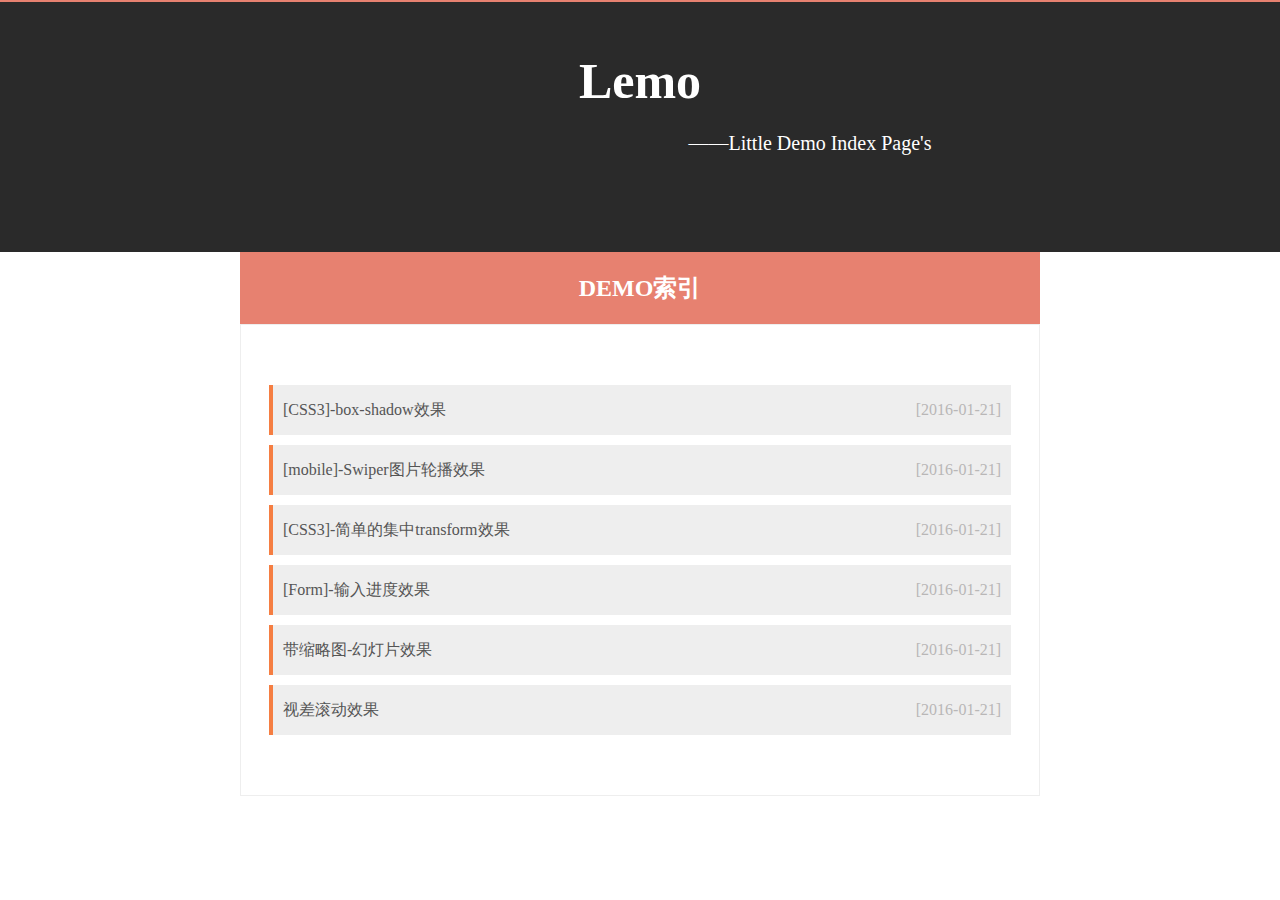
==== index.html @ 50ec5499 "modify index" ====
<!DOCTYPE html>
<html lang="en">
<head>
	<meta charset="UTF-8">
	<title>Lemo-Little demo Project page</title>
	<meta name="renderer" content="webkit">
	<link rel="stylesheet" href="css/trs_web_style.css"/>
	<link rel="stylesheet" href="css/index.css"/>
</head>
<body>
<div class="warp">
	<div class="header">
		<div class="logo">Lemo</div>
		<div class="subtitle">　　　　　　　　　　　　　　　——Little Demo Index Page's</div>
	</div>
	<div class="list">
		<div class="title">DEMO索引</div>
		<ul>
			<li><a href="CSS3  box-shadow.html" target="_blank">[CSS3]-box-shadow效果</a>[2016-01-21]</li>
			<li><a href="swiper-图片轮播.html" target="_blank">[mobile]-Swiper图片轮播效果</a>[2016-01-21]</li>
			<li><a href="CSS3-transform.html" target="_blank">[CSS3]-简单的集中transform效果</a>[2016-01-21]</li>
			<li><a href="时时显示输入进度.html" target="_blank">[Form]-输入进度效果</a>[2016-01-21]</li>
			<li><a href="幻灯片切换效果.html" target="_blank">带缩略图-幻灯片效果</a>[2016-01-21]</li>
			<li><a href="视差滚动.html" target="_blank">视差滚动效果</a>[2016-01-21]</li>
		</ul>
	</div>
	
</div>
</body>
</html>
---- css/trs_web_style.css ----
@charset "utf-8";
/* TRS WEB style 初始化样式 */
/* 初始化CSS */
/*
 {
	margin: 0px;
	padding: 0px;
}
*/
        body,div,dl,dt,dd,ul,ol,li,h1,h2,h3,h4,h5,h6,pre,code,form,fieldset,legend,input,textarea,p,blockquote,th,td { margin:0px; padding:0px; }
		body{font-size:12px;}

        fieldset, img { border:none; }
		em{font-style:normal;}
        img{border:0;vertical-align:middle;}
        ul, ol { list-style:none; }
		li{list-style-type:none;}
		p{word-wrap:break-word}
		h1, h2, h3, h4, h5, h6 { font-size:100%;}
		
        input { padding-top:0; padding-bottom:0;}
        select,input { vertical-align:middle; }
        table{border-collapse:collapse;border-spacing:0;}
		td{ padding:0px; margin:0px}

		#body_st{font-family:"宋体";}
		#body_wryh{font-family:"微软雅黑";}

        .clearzoom { zoom:1; }/*清除ie6的浮动*/
        .clearfix:after,.clearfix:before{
        	content: "";
			display: table;
			clear: both;
        }
        .clear{ clear:both;}
        .clearleft{ clear:left;}
		.clearright{ clear:right;}
		.left{ float:left;}
		.right{ float:right;}

	/* 链接的样式*/
		a{ text-decoration:none; color:#000;}
        a:hover{text-decoration:underline; }
		
        .hidden{visibility:hidden;}
		.visible{ visibility:visible;}
		.undis{display:none}
		.dis{display:block}
		.noborder{border:0;}

	/* margin left right top 1-20px  外边距*/
		.ml1{ margin-left:1px;}
		.ml2{ margin-left:2px;}
		.ml3{ margin-left:3px;}
		.ml4{ margin-left:4px;}
		.ml5{ margin-left:5px;}
		.ml6{ margin-left:6px;}
		.ml7{ margin-left:7px;}
		.ml8{ margin-left:8px;}
		.ml9{ margin-left:9px;}
		.ml10{ margin-left:10px;}
		.ml11{ margin-left:11px;}
		.ml12{ margin-left:12px;}
		.ml13{ margin-left:13px;}
		.ml14{ margin-left:14px;}
		.ml15{ margin-left:15px;}
		.ml16{ margin-left:16px;}
		.ml17{ margin-left:17px;}
		.ml18{ margin-left:18px;}
		.ml19{ margin-left:19px;}
		.ml20{ margin-left:20px;}
		
		.mr1{ margin-right:1px;}
		.mr2{ margin-right:2px;}
		.mr3{ margin-right:3px;}
		.mr4{ margin-right:4px;}
		.mr5{ margin-right:5px;}
		.mr6{ margin-right:6px;}
		.mr7{ margin-right:7px;}
		.mr8{ margin-right:8px;}
		.mr9{ margin-right:9px;}
		.mr10{ margin-right:10px;}
		.mr11{ margin-right:11px;}
		.mr12{ margin-right:12px;}
		.mr13{ margin-right:13px;}
		.mr14{ margin-right:14px;}
		.mr15{ margin-right:15px;}
		.mr16{ margin-right:16px;}
		.mr17{ margin-right:17px;}
		.mr18{ margin-right:18px;}
		.mr19{ margin-right:19px;}
		.mr20{ margin-right:20px;}
		
		.mt1{ margin-top:1px;}
		.mt2{ margin-top:2px;}
		.mt3{ margin-top:3px;}
		.mt4{ margin-top:4px;}
		.mt5{ margin-top:5px;}
		.mt6{ margin-top:6px;}
		.mt7{ margin-top:7px;}
		.mt8{ margin-top:8px;}
		.mt9{ margin-top:9px;}
		.mt10{ margin-top:10px;}
		.mt11{ margin-top:11px;}
		.mt12{ margin-top:12px;}
		.mt13{ margin-top:13px;}
		.mt14{ margin-top:14px;}
		.mt15{ margin-top:15px;}
		.mt16{ margin-top:16px;}
		.mt17{ margin-top:17px;}
		.mt18{ margin-top:18px;}
		.mt19{ margin-top:19px;}
		.mt20{ margin-top:20px;}
	
	/* 高度*/
		.h14{height:14px;} 
		.h16{height:16px;} 
		.h18{height:18px;} 
		.h20{height:20px;} 
		.h22{height:22px;} 
		.h24{height:24px;}


/*文本样式*/
    /*行高*/
            .line_22 {line-height:22px;}
            .line_24 {line-height:24px;}
            .line_26 {line-height:26px;}
            .line_28 {line-height:28px;}
            .line_30 {line-height:30px;}
            .line_35 {line-height:35px;}

	/*文本样式*/
			.font12{ font-size:12px;}
			.font14{ font-size:14px;}
			.font16{ font-size:16px;}
			.font18{ font-size:18px;}
			.font20{ font-size:20px;}
			.fb{ font-weight:bold;}
			.fn{font-weight:normal;}
			.ind{text-indent:2em}

			.t_left{text-align:left;}/*居左*/
            .t_center{text-align:center;}/*居中*/
            .t_right{text-align:right;}/*居右*/

	/*主题宽度*/
		#container_1000{ width:1000px; margin:0px auto;}

    /*** 标题*/
        

    /**** 内容*/
        

    /**** footer*/
        #footer{width:1000px; overflow:hidden; text-align:center;}
        #footer p{line-height:20px;}
        #footer p a:link,.footer p a:visited{text-decoration:none;}
        #footer p a:hover,.footer p a:active{text-decoration:underline;}
        #footer .ft-info{padding:7px 0;margin-bottom: 10px;}
        #footer .ft-info a:hover,.footer .ft-info a:active{text-decoration:underline;}
        #footer .ft-list{margin:10px 0 8px 0;width:100%;height:50px;}
        #footer .ft-list li{float:left;display: inline;margin:0 1px 0 0;}
---- css/index.css ----
@charset "utf-8";

.warp{ width: 100%; font-family: "microsoft yahei";}

.header{ height: 250px; width: 100%; background-color: #2a2a2a; border-top: #E78170 2px solid;
  text-align: center; color: #fff;
}
.header .logo{ font-size: 50px; padding: 50px 0 20px; font-weight: bold;}
.header .subtitle{ font-size: 20px; text-align: center; text-indent: 2em;}

.list{ width: 800px; margin: 0 auto; }
.title{ text-align: center; font-size: 24px; padding: 20px 0; color: #fff; font-weight: bold; background-color: #E78170;}
.list ul{ width: 798px; padding: 50px 0; border:1px solid #eee;}
.list li{ width: 90%; margin: 10px auto; height: 50px; line-height: 50px; padding: 0 10px; font-size: 16px; text-align: right; overflow: hidden; 
	border-left: 4px solid #f57e42; background-color: #eee; color: #B9B7B7;}
.list li a{ float: left; color: #555555;}
.list li a:hover{ color: #f57e42;}
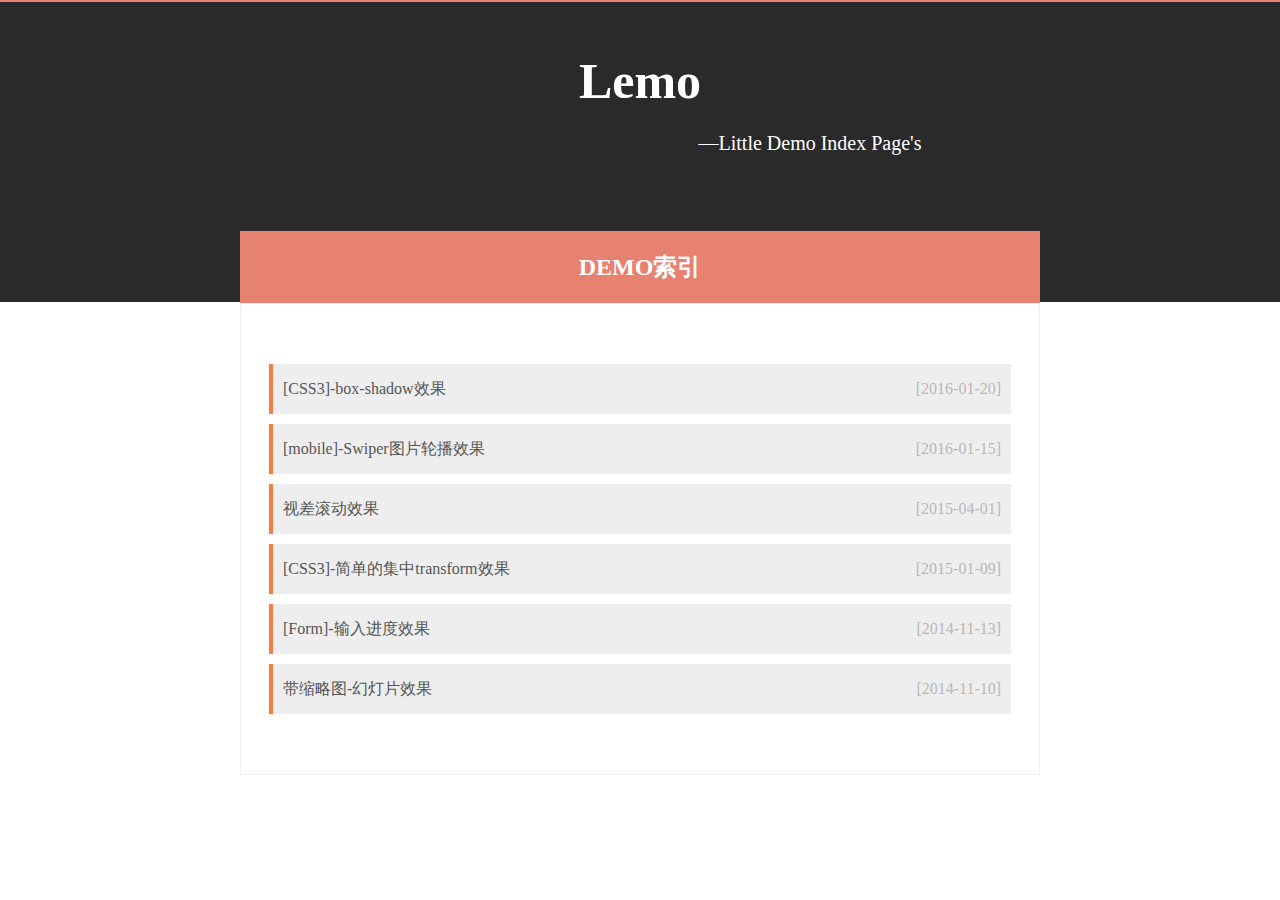
==== commit 8c83b68a: "update index" ====
--- a/index.html
+++ b/index.html
@@ -11,17 +11,17 @@
 <div class="warp">
 	<div class="header">
 		<div class="logo">Lemo</div>
-		<div class="subtitle">　　　　　　　　　　　　　　　——Little Demo Index Page's</div>
+		<div class="subtitle">　　　　　　　　　　　　　　　—Little Demo Index Page's</div>
 	</div>
 	<div class="list">
 		<div class="title">DEMO索引</div>
 		<ul>
-			<li><a href="CSS3  box-shadow.html" target="_blank">[CSS3]-box-shadow效果</a>[2016-01-21]</li>
-			<li><a href="swiper-图片轮播.html" target="_blank">[mobile]-Swiper图片轮播效果</a>[2016-01-21]</li>
-			<li><a href="CSS3-transform.html" target="_blank">[CSS3]-简单的集中transform效果</a>[2016-01-21]</li>
-			<li><a href="时时显示输入进度.html" target="_blank">[Form]-输入进度效果</a>[2016-01-21]</li>
-			<li><a href="幻灯片切换效果.html" target="_blank">带缩略图-幻灯片效果</a>[2016-01-21]</li>
-			<li><a href="视差滚动.html" target="_blank">视差滚动效果</a>[2016-01-21]</li>
+			<li><a href="CSS3  box-shadow.html">[CSS3]-box-shadow效果</a>[2016-01-20]</li>
+			<li><a href="swiper-图片轮播.html">[mobile]-Swiper图片轮播效果</a>[2016-01-15]</li>
+			<li><a href="视差滚动.html">视差滚动效果</a>[2015-04-01]</li>
+			<li><a href="CSS3-transform.html">[CSS3]-简单的集中transform效果</a>[2015-01-09]</li>
+			<li><a href="时时显示输入进度.html">[Form]-输入进度效果</a>[2014-11-13]</li>
+			<li><a href="幻灯片切换效果.html">带缩略图-幻灯片效果</a>[2014-11-10]</li>
 		</ul>
 	</div>
 	
--- a/css/index.css
+++ b/css/index.css
@@ -2,13 +2,13 @@
 
 .warp{ width: 100%; font-family: "microsoft yahei";}
 
-.header{ height: 250px; width: 100%; background-color: #2a2a2a; border-top: #E78170 2px solid;
+.header{ height: 300px; width: 100%; background-color: #2a2a2a; border-top: #E78170 2px solid;
   text-align: center; color: #fff;
 }
 .header .logo{ font-size: 50px; padding: 50px 0 20px; font-weight: bold;}
 .header .subtitle{ font-size: 20px; text-align: center; text-indent: 2em;}
 
-.list{ width: 800px; margin: 0 auto; }
+.list{ width: 800px; margin: 0 auto; margin-top: -71px; }
 .title{ text-align: center; font-size: 24px; padding: 20px 0; color: #fff; font-weight: bold; background-color: #E78170;}
 .list ul{ width: 798px; padding: 50px 0; border:1px solid #eee;}
 .list li{ width: 90%; margin: 10px auto; height: 50px; line-height: 50px; padding: 0 10px; font-size: 16px; text-align: right; overflow: hidden; 
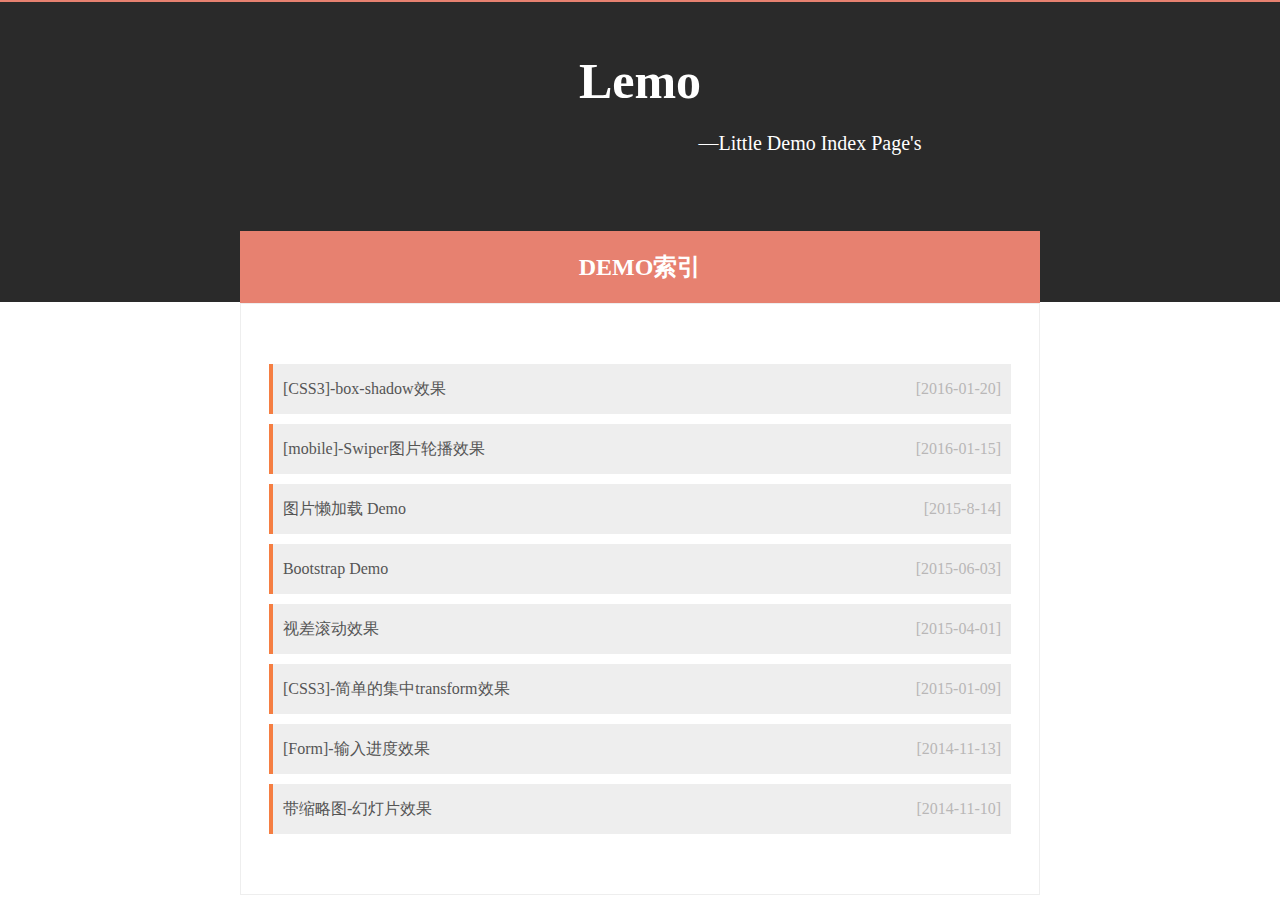
==== commit b0350e65: "add demo" ====
--- a/index.html
+++ b/index.html
@@ -18,6 +18,8 @@
 		<ul>
 			<li><a href="CSS3  box-shadow.html">[CSS3]-box-shadow效果</a>[2016-01-20]</li>
 			<li><a href="swiper-图片轮播.html">[mobile]-Swiper图片轮播效果</a>[2016-01-15]</li>
+			<li><a href="lazyload-demo.html">图片懒加载 Demo</a>[2015-8-14]</li>
+			<li><a href="Bootstrap_demo.html">Bootstrap Demo</a>[2015-06-03]</li>
 			<li><a href="视差滚动.html">视差滚动效果</a>[2015-04-01]</li>
 			<li><a href="CSS3-transform.html">[CSS3]-简单的集中transform效果</a>[2015-01-09]</li>
 			<li><a href="时时显示输入进度.html">[Form]-输入进度效果</a>[2014-11-13]</li>
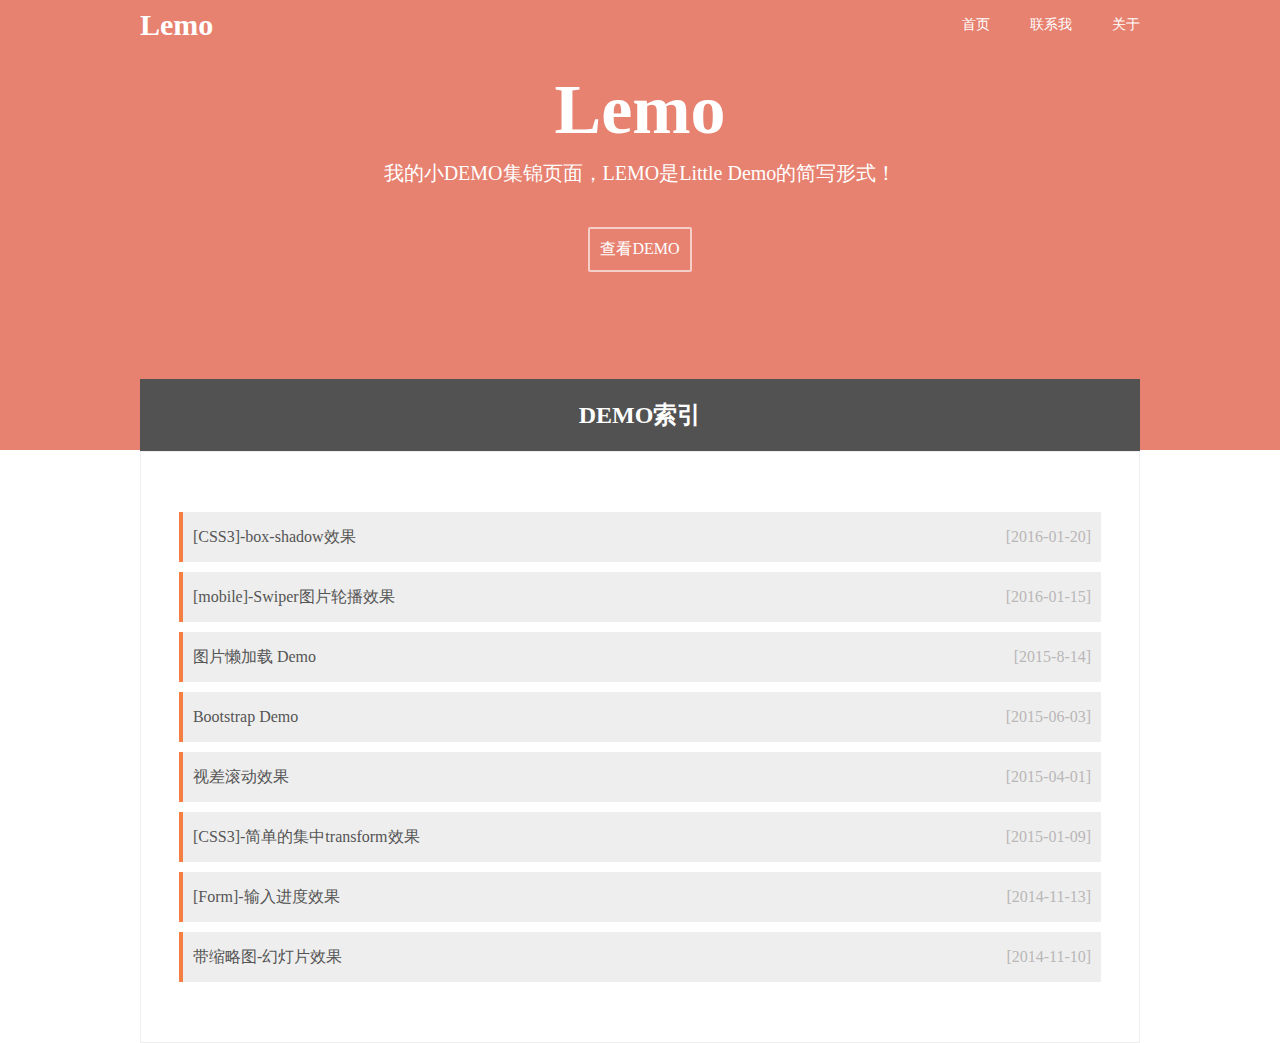
==== commit 2793390b: "modify index page" ====
--- a/index.html
+++ b/index.html
@@ -10,8 +10,18 @@
 <body>
 <div class="warp">
 	<div class="header">
-		<div class="logo">Lemo</div>
-		<div class="subtitle">　　　　　　　　　　　　　　　—Little Demo Index Page's</div>
+		<div class="topBarBox">
+			<div class="topBar">
+				<div class="logo">Lemo</div>
+				<div class="about"><a href="#">首页</a><a href="http://blog.isbox.me/" target="_blank">联系我</a><a href="###">关于Lemo</a></div>
+			</div>
+		</div>
+		<div class="bannerWord">
+			<div class="logoTitle">Lemo</div>
+			<div class="subScribe">我的小DEMO集锦页面，LEMO是Little Demo的简写形式！</div>
+			<div class="btn">查看DEMO</div>
+		</div>
+		
 	</div>
 	<div class="list">
 		<div class="title">DEMO索引</div>
--- a/css/index.css
+++ b/css/index.css
@@ -2,15 +2,23 @@
 
 .warp{ width: 100%; font-family: "microsoft yahei";}
 
-.header{ height: 300px; width: 100%; background-color: #2a2a2a; border-top: #E78170 2px solid;
-  text-align: center; color: #fff;
-}
-.header .logo{ font-size: 50px; padding: 50px 0 20px; font-weight: bold;}
-.header .subtitle{ font-size: 20px; text-align: center; text-indent: 2em;}
+.header{ height: 450px; width: 100%; background-color: #E78170; color: #fff;}
+.topBarBox{ width: 100%;position: fixed; background-color: #E78170;}
+.topBar{ height: 50px; line-height: 50px; overflow: hidden; width: 1000px; margin: 0 auto;}
+.topBar .logo{ font-size: 30px; font-weight: bold; width: 200px; float: left; text-align: left;}
+.topBar .about{ font-size: 14px; width: 250px; float: right; text-align: right;}
+.topBar .about a{ color: #fff; padding: 0 20px;}
 
-.list{ width: 800px; margin: 0 auto; margin-top: -71px; }
-.title{ text-align: center; font-size: 24px; padding: 20px 0; color: #fff; font-weight: bold; background-color: #E78170;}
-.list ul{ width: 798px; padding: 50px 0; border:1px solid #eee;}
+.bannerWord{width: 1000px; margin: 0 auto; text-align: center;  padding-top: 60px;}
+.bannerWord .logoTitle{ font-size: 70px;  font-weight: bold; margin: 10px auto;}
+.subScribe{ font-size: 20px; margin: 10px auto;}
+.bannerWord .btn{ font-size: 16px; width: 100px; border:2px solid rgba(255, 255, 255, 0.62); border-radius: 2px;
+ cursor: pointer; margin: 10px auto; margin-top: 40px; padding: 10px 0;}
+ .bannerWord .btn:hover{ border-color: #fff; }
+
+.list{ width: 1000px; margin: 0 auto; margin-top: -71px; }
+.title{ text-align: center; font-size: 24px; padding: 20px 0; color: #fff; font-weight: bold; background-color: #525252;}
+.list ul{ width: 998px; padding: 50px 0; border:1px solid #eee;}
 .list li{ width: 90%; margin: 10px auto; height: 50px; line-height: 50px; padding: 0 10px; font-size: 16px; text-align: right; overflow: hidden; 
 	border-left: 4px solid #f57e42; background-color: #eee; color: #B9B7B7;}
 .list li a{ float: left; color: #555555;}
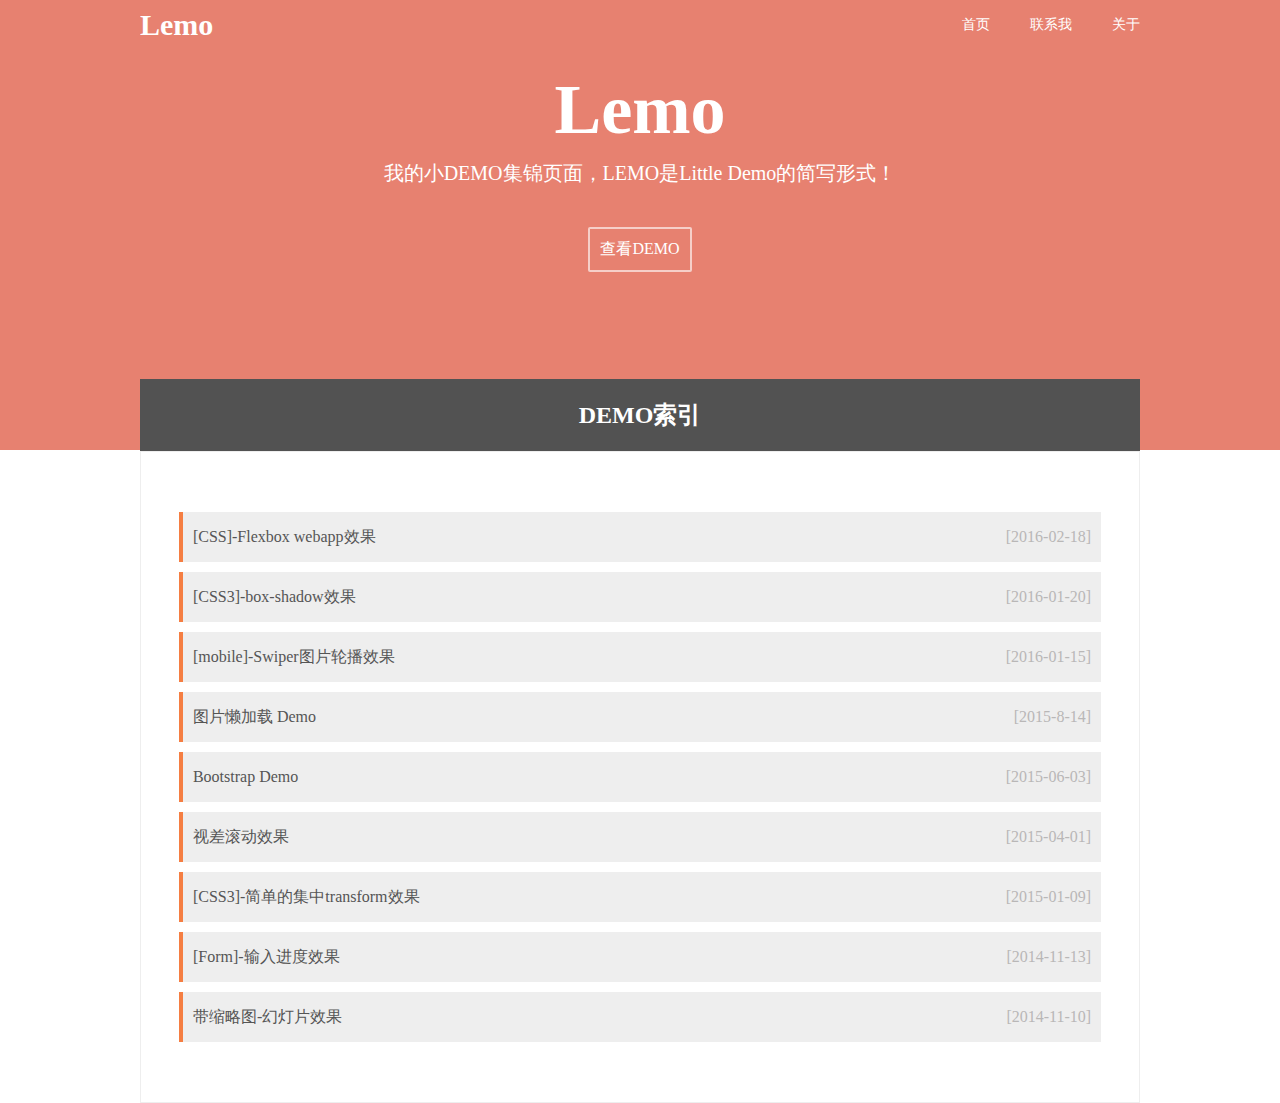
==== commit 98ba6672: "add url" ====
--- a/index.html
+++ b/index.html
@@ -26,14 +26,15 @@
 	<div class="list">
 		<div class="title">DEMO索引</div>
 		<ul>
-			<li><a href="CSS3  box-shadow.html">[CSS3]-box-shadow效果</a>[2016-01-20]</li>
-			<li><a href="swiper-图片轮播.html">[mobile]-Swiper图片轮播效果</a>[2016-01-15]</li>
-			<li><a href="lazyload-demo.html">图片懒加载 Demo</a>[2015-8-14]</li>
-			<li><a href="Bootstrap_demo.html">Bootstrap Demo</a>[2015-06-03]</li>
-			<li><a href="视差滚动.html">视差滚动效果</a>[2015-04-01]</li>
-			<li><a href="CSS3-transform.html">[CSS3]-简单的集中transform效果</a>[2015-01-09]</li>
-			<li><a href="时时显示输入进度.html">[Form]-输入进度效果</a>[2014-11-13]</li>
-			<li><a href="幻灯片切换效果.html">带缩略图-幻灯片效果</a>[2014-11-10]</li>
+			<li><a href="CSS-Flex_demo" target="_blank">[CSS]-Flexbox webapp效果</a>[2016-02-18]</li>
+			<li><a href="CSS3  box-shadow.html" target="_blank">[CSS3]-box-shadow效果</a>[2016-01-20]</li>
+			<li><a href="swiper-图片轮播.html" target="_blank">[mobile]-Swiper图片轮播效果</a>[2016-01-15]</li>
+			<li><a href="lazyload-demo.html" target="_blank">图片懒加载 Demo</a>[2015-8-14]</li>
+			<li><a href="Bootstrap_demo.html" target="_blank">Bootstrap Demo</a>[2015-06-03]</li>
+			<li><a href="视差滚动.html" target="_blank">视差滚动效果</a>[2015-04-01]</li>
+			<li><a href="CSS3-transform.html" target="_blank">[CSS3]-简单的集中transform效果</a>[2015-01-09]</li>
+			<li><a href="时时显示输入进度.html" target="_blank">[Form]-输入进度效果</a>[2014-11-13]</li>
+			<li><a href="幻灯片切换效果.html" target="_blank">带缩略图-幻灯片效果</a>[2014-11-10]</li>
 		</ul>
 	</div>
 	
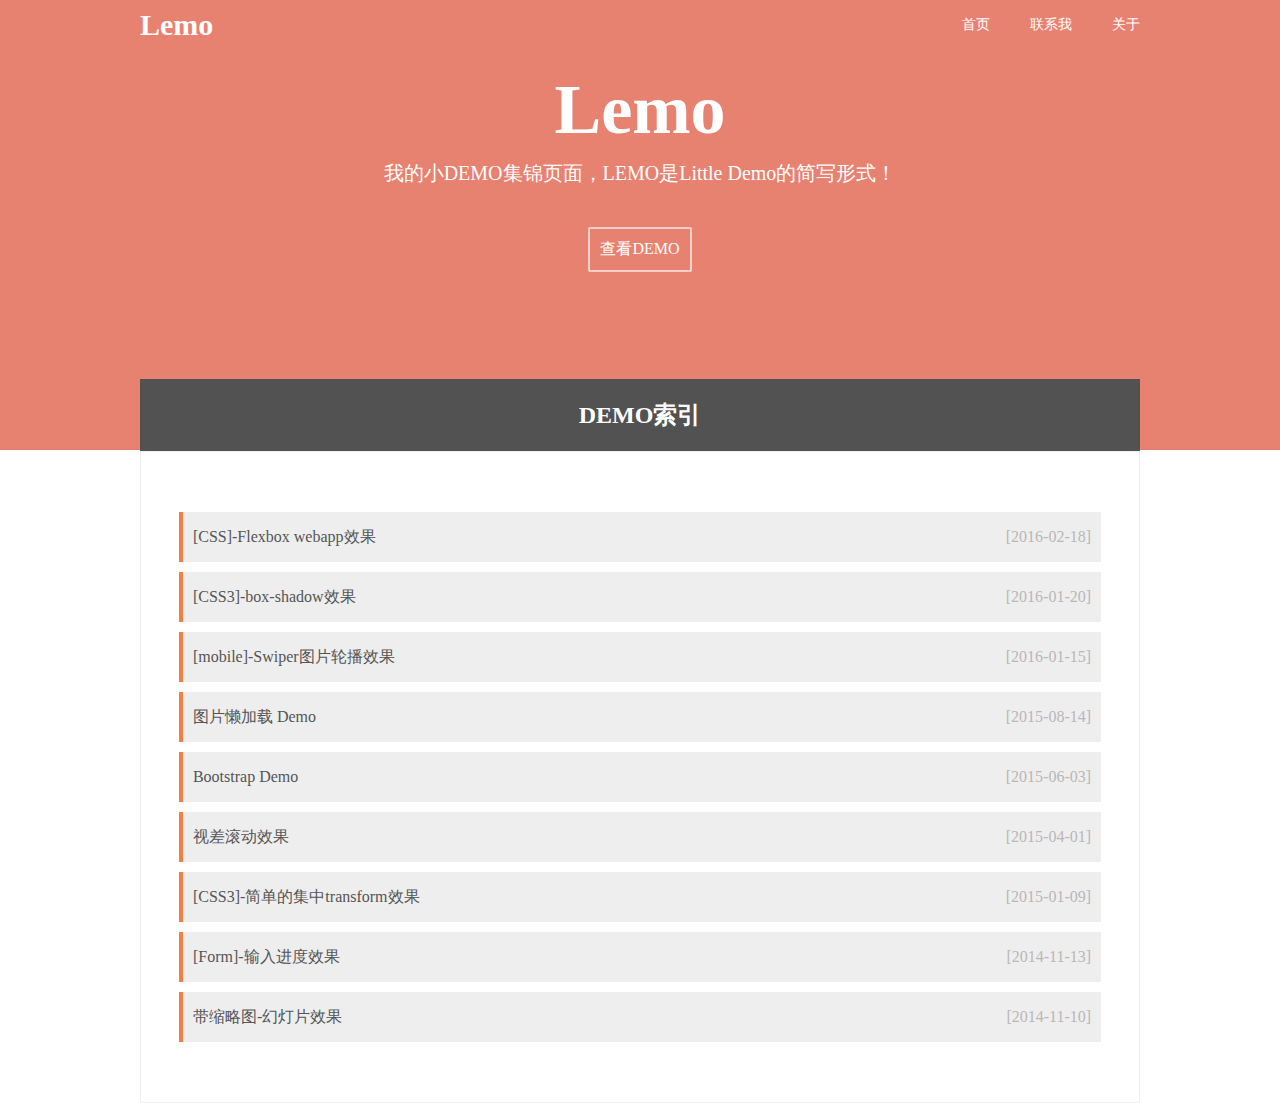
==== commit 45062fb7: "modify datetime" ====
--- a/index.html
+++ b/index.html
@@ -29,7 +29,7 @@
 			<li><a href="CSS-Flex_demo" target="_blank">[CSS]-Flexbox webapp效果</a>[2016-02-18]</li>
 			<li><a href="CSS3  box-shadow.html" target="_blank">[CSS3]-box-shadow效果</a>[2016-01-20]</li>
 			<li><a href="swiper-图片轮播.html" target="_blank">[mobile]-Swiper图片轮播效果</a>[2016-01-15]</li>
-			<li><a href="lazyload-demo.html" target="_blank">图片懒加载 Demo</a>[2015-8-14]</li>
+			<li><a href="lazyload-demo.html" target="_blank">图片懒加载 Demo</a>[2015-08-14]</li>
 			<li><a href="Bootstrap_demo.html" target="_blank">Bootstrap Demo</a>[2015-06-03]</li>
 			<li><a href="视差滚动.html" target="_blank">视差滚动效果</a>[2015-04-01]</li>
 			<li><a href="CSS3-transform.html" target="_blank">[CSS3]-简单的集中transform效果</a>[2015-01-09]</li>
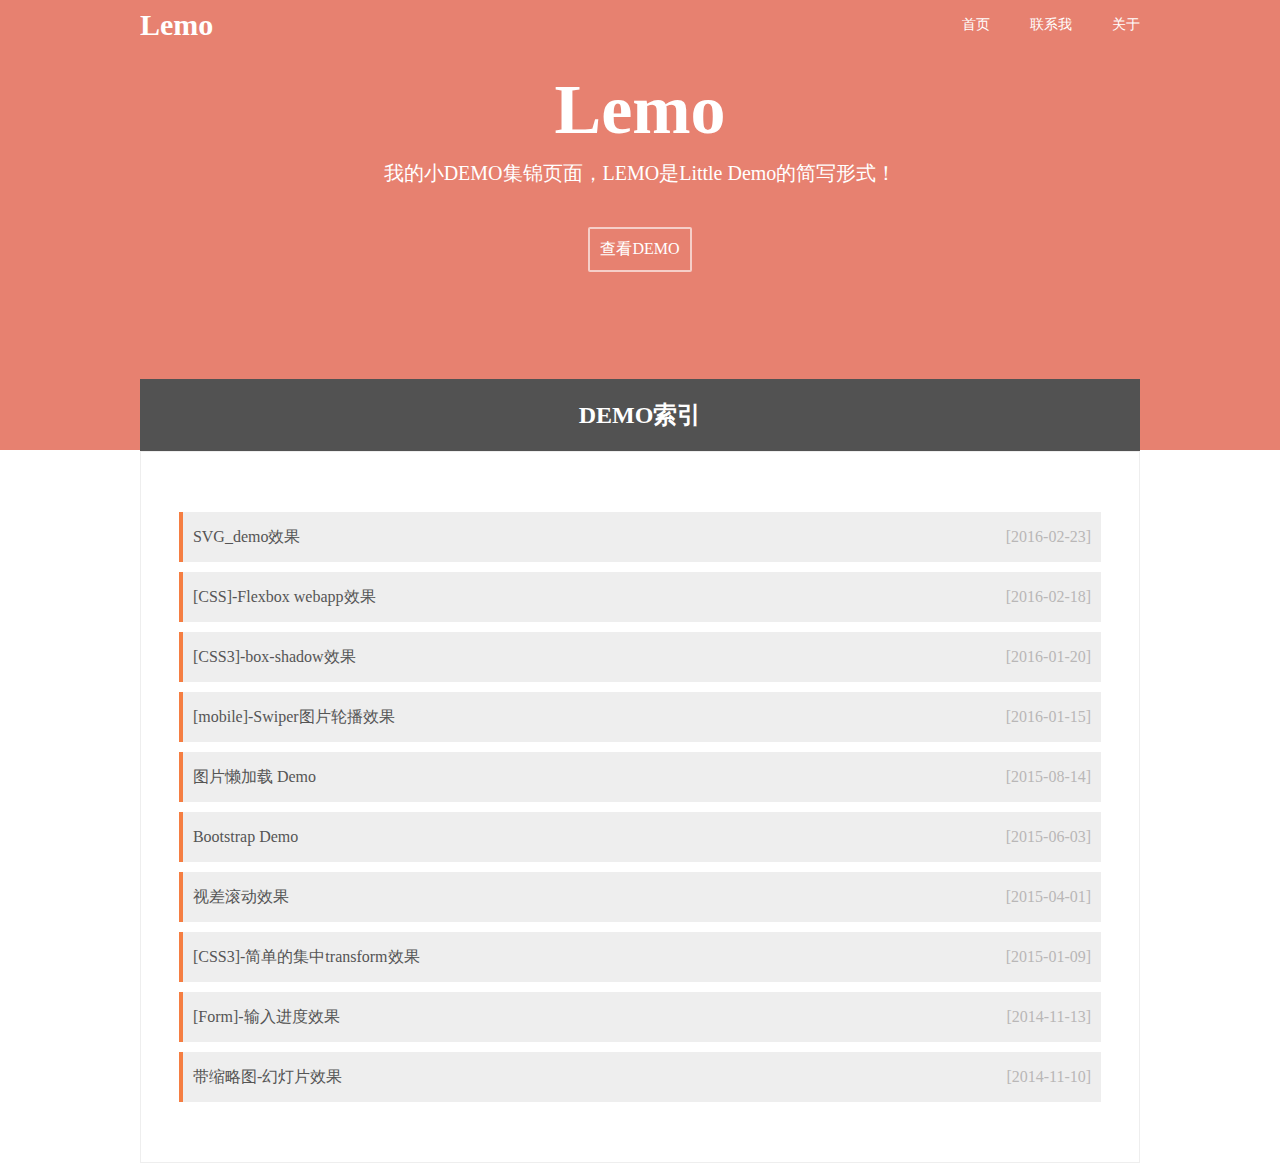
==== commit 2dbebdf5: "add svg" ====
--- a/index.html
+++ b/index.html
@@ -21,11 +21,11 @@
 			<div class="subScribe">我的小DEMO集锦页面，LEMO是Little Demo的简写形式！</div>
 			<div class="btn">查看DEMO</div>
 		</div>
-		
 	</div>
 	<div class="list">
 		<div class="title">DEMO索引</div>
 		<ul>
+			<li><a href="SVG_demo.html" target="_blank">SVG_demo效果</a>[2016-02-23]</li>
 			<li><a href="CSS-Flex_demo" target="_blank">[CSS]-Flexbox webapp效果</a>[2016-02-18]</li>
 			<li><a href="CSS3  box-shadow.html" target="_blank">[CSS3]-box-shadow效果</a>[2016-01-20]</li>
 			<li><a href="swiper-图片轮播.html" target="_blank">[mobile]-Swiper图片轮播效果</a>[2016-01-15]</li>
